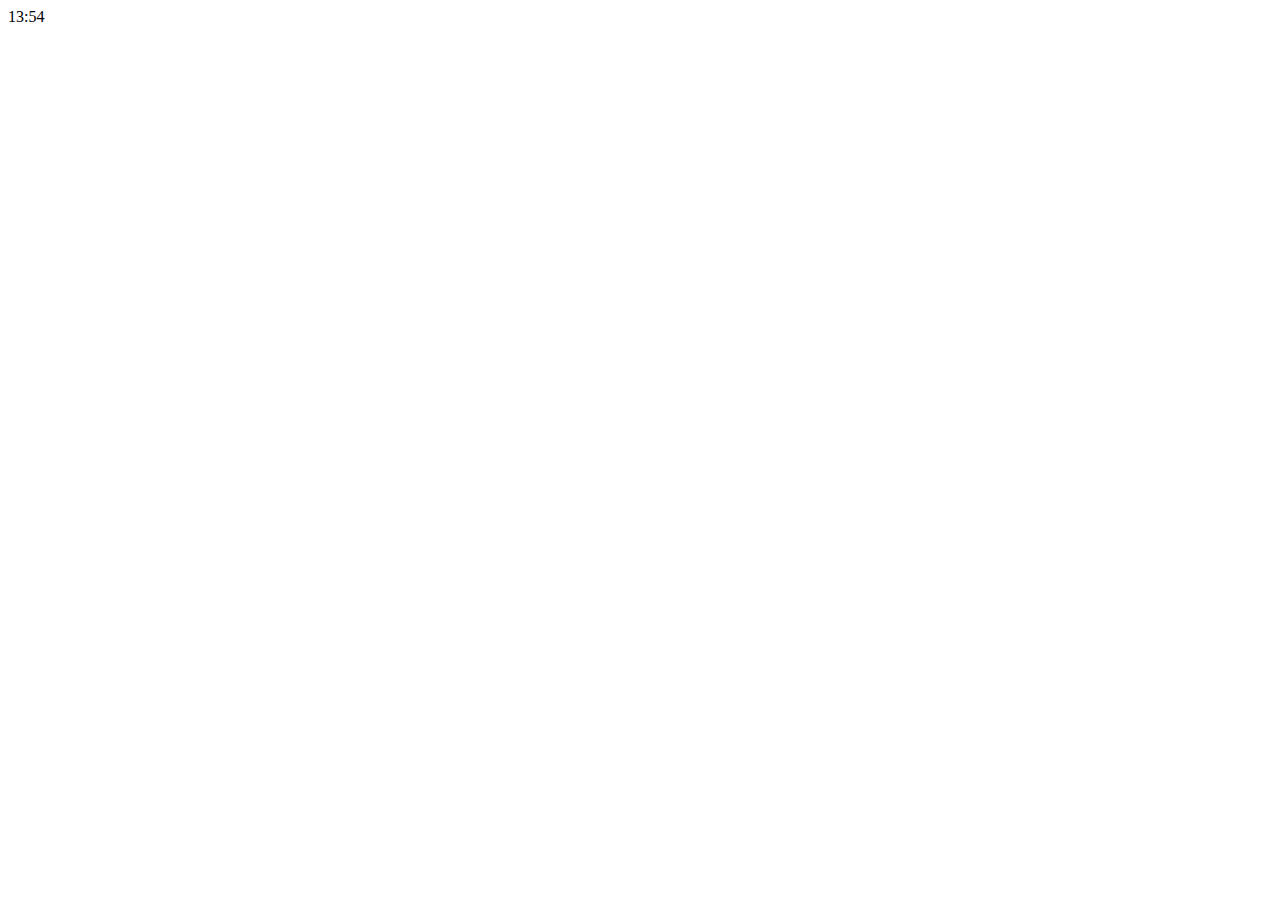
==== index.html @ 123b6cf6 "addFiles" ====
<!DOCTYPE html>
<html lang="en">
  <head>
    <meta charset="UTF-8" />
    <meta name="viewport" content="width=device-width, initial-scale=1.0" />
    <meta http-equiv="X-UA-Compatible" content="ie=edge" />
    <link
      rel="stylesheet"
      href="https://use.fontawesome.com/releases/v5.11.2/css/all.css"
    />
    <title>Chats | Kakao Clone</title>
  </head>
  <body>
    <div class="status-bar">
      <div class="status-bar__column">
        <span class="status-bar__clock">13:54 </span>
      </div>
      <div class="status-bar__column"></div>
    </div>
  </body>
</html>
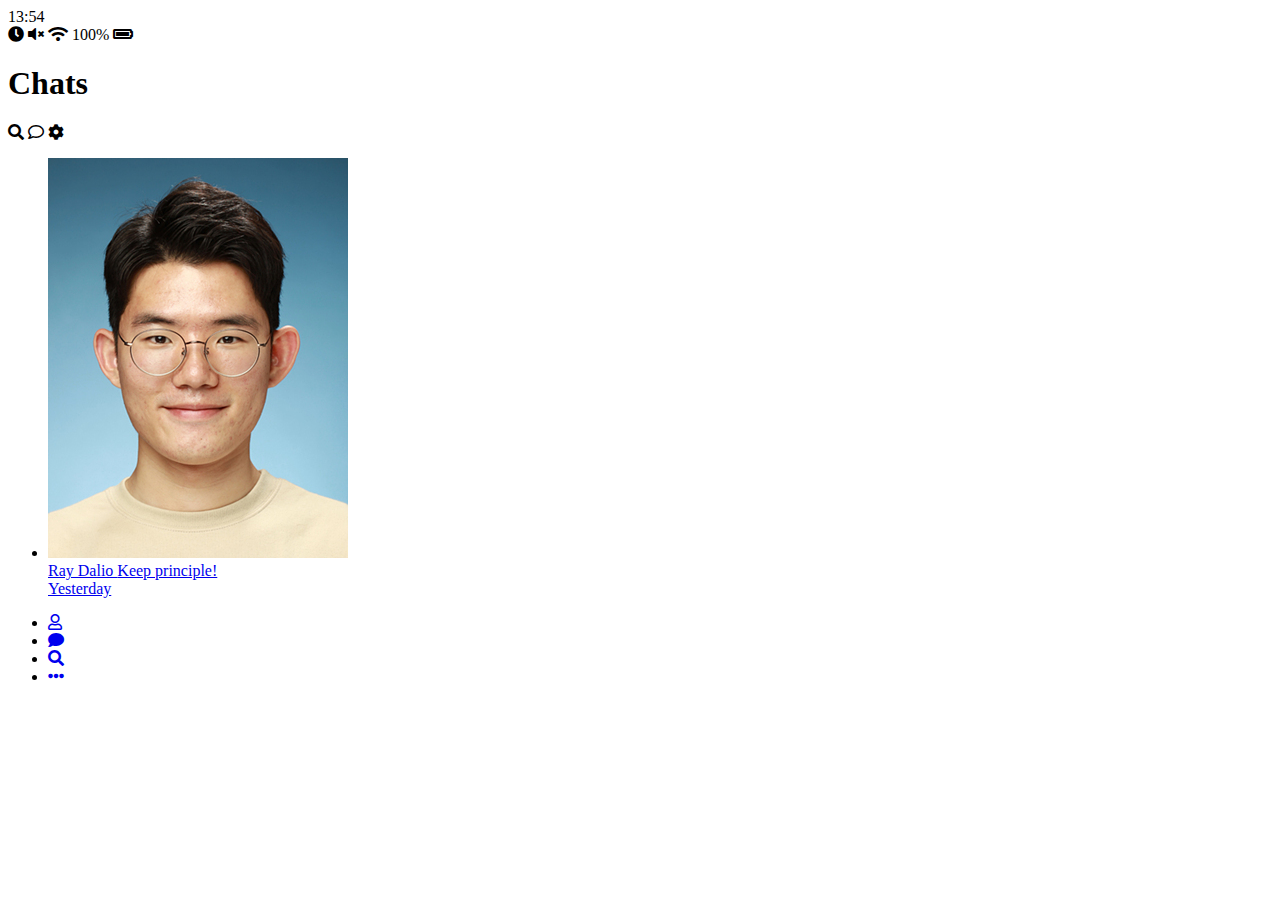
==== commit 7fcf155e: "write html" ====
--- a/index.html
+++ b/index.html
@@ -15,7 +15,75 @@
       <div class="status-bar__column">
         <span class="status-bar__clock">13:54 </span>
       </div>
-      <div class="status-bar__column"></div>
+      <div class="status-bar__column">
+        <i class="fas fa-clock"></i>
+        <i class="fas fa-volume-mute"></i>
+        <i class="fas fa-wifi"></i>
+        <span class="status-bar_batter-level">100%</span>
+        <i class="fas fa-battery-full"></i>
+      </div>
     </div>
+    <header class="header">
+      <div class="header__header-column">
+        <h1 class="header__title">Chats</h1>
+      </div>
+      <div class="header__header-column">
+        <span class="header__icon">
+          <i class="fas fa-search"></i>
+        </span>
+        <span class="header__icon">
+          <i class="far fa-comment"></i>
+        </span>
+        <span class="header__icon">
+          <i class="fas fa-cog"></i>
+        </span>
+      </div>
+    </header>
+    <main class="chats">
+      <ul class="chats__list">
+        <li class="chats__chat">
+        <a href="chat.html">
+          <div class="chats__column">
+            <img class="chat__avatar g-avatar" src="images/avatar.jpg" />
+            <div class="chat__content">
+              <span class="chat__username">
+                Ray Dalio
+              </span>
+              <span class="chat__preview">
+                Keep principle!
+              </span>
+            </div>
+          </div>
+          <div class="chats__column">
+            <span class="chat__timestamp">Yesterday</span>
+          </div>
+        </li>
+        </a>
+      </ul>
+    </main>
+    <nav class="nav">
+      <ul class="nav__list">
+        <li class="nav__list-item">
+          <a href="friends.html" class="nav__list-link">
+            <i class="far fa-user"></i>
+          </a>
+        </li>
+        <li class="nav__list-item">
+          <a href="index.html" class="nav__list-link">
+            <i class="fas fa-comment"></i>
+          </a>
+        </li>
+        <li class="nav__list-item">
+          <a href="find.html" class="nav__list-link">
+            <i class="fas fa-search"></i>
+          </a>
+        </li>
+        <li class="nav__list-item">
+          <a href="more.html" class="nav__list-link">
+            <i class="fas fa-ellipsis-h"></i>
+          </a>
+        </li>
+      </ul>
+    </nav>
   </body>
 </html>
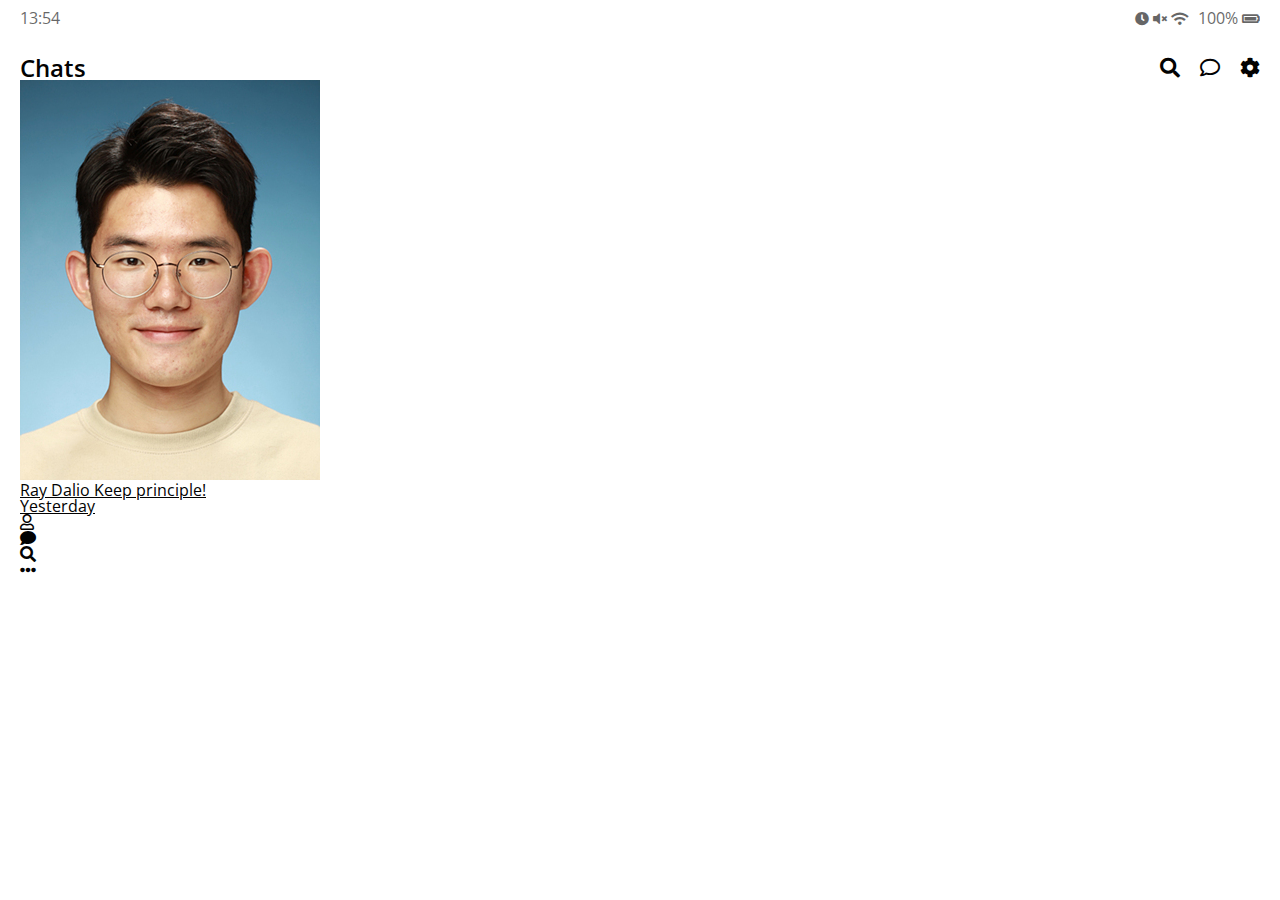
==== commit 4414ec2e: "css_work" ====
--- a/index.html
+++ b/index.html
@@ -8,6 +8,7 @@
       rel="stylesheet"
       href="https://use.fontawesome.com/releases/v5.11.2/css/all.css"
     />
+    <link rel="stylesheet" href="css/styles.css"/>
     <title>Chats | Kakao Clone</title>
   </head>
   <body>
@@ -19,7 +20,7 @@
         <i class="fas fa-clock"></i>
         <i class="fas fa-volume-mute"></i>
         <i class="fas fa-wifi"></i>
-        <span class="status-bar_batter-level">100%</span>
+        <span class="status-bar__battery-level">100%</span>
         <i class="fas fa-battery-full"></i>
       </div>
     </div>
--- a/css/styles.css
+++ b/css/styles.css
@@ -0,0 +1,17 @@
+@import url("https://fonts.googleapis.com/css?family=Open+Sans:400,600&display=swap");
+@import "reset.css";
+@import "status-bar.css";
+@import "header.css";
+@import "nav-bar.css";
+
+body {
+  background-color: white;
+  padding: 10px 20px;
+  color: #020202;
+  font-family: "Open Sans", -apple-system, BlinkMacSystemFont, "Segoe UI",
+    Roboto, Oxygen, Ubuntu, Cantarell, "Open Sans", "Helvetica Neue", sans-serif;
+}
+
+a {
+  color: inherit;
+}
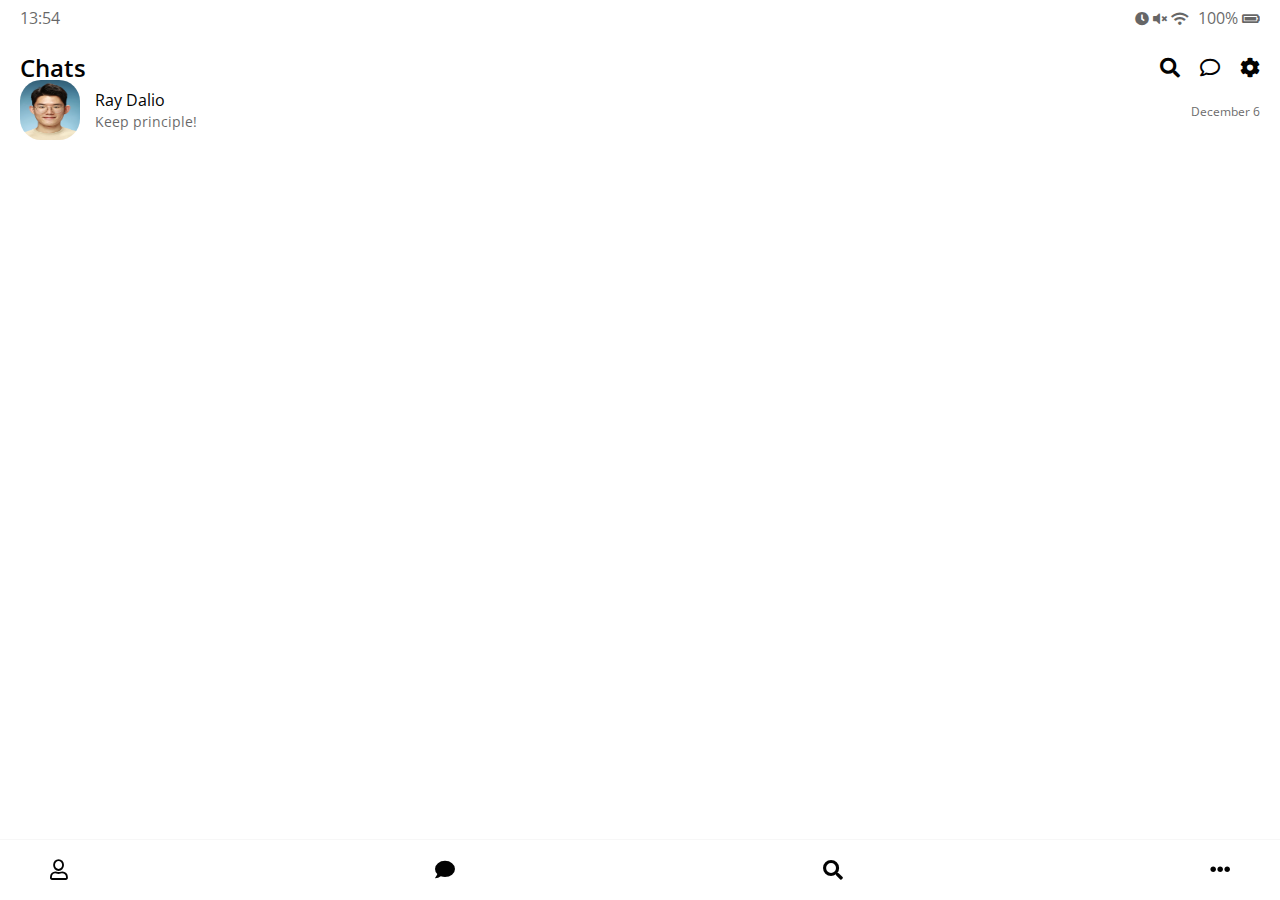
==== commit 3332718b: "css_update" ====
--- a/index.html
+++ b/index.html
@@ -44,20 +44,24 @@
       <ul class="chats__list">
         <li class="chats__chat">
         <a href="chat.html">
-          <div class="chats__column">
-            <img class="chat__avatar g-avatar" src="images/avatar.jpg" />
-            <div class="chat__content">
-              <span class="chat__username">
-                Ray Dalio
-              </span>
-              <span class="chat__preview">
-                Keep principle!
-              </span>
-            </div>
-          </div>
-          <div class="chats__column">
-            <span class="chat__timestamp">Yesterday</span>
-          </div>
+            <div class="chats__chat friend">
+                <div class="friend__column">
+                  <img src="images/avatar.jpg" class="m-avatar friend__avatar" />
+                  <div class="friend__content">
+                    <span class="friend__name">
+                      Ray Dalio
+                    </span>
+                    <span class="friend__bottom-text">
+                      Keep principle!
+                    </span>
+                  </div>
+                </div>
+                <div class="friend__column">
+                  <div class="friend__now-listening">
+                    <span class ="chat__timestamp">December 6</span>                    
+                  </div>
+                </div>
+              </div>
         </li>
         </a>
       </ul>
--- a/css/styles.css
+++ b/css/styles.css
@@ -3,6 +3,11 @@
 @import "status-bar.css";
 @import "header.css";
 @import "nav-bar.css";
+@import "friends.css";
+
+* {
+  box-sizing: border-box;
+}
 
 body {
   background-color: white;
@@ -14,4 +19,5 @@
 
 a {
   color: inherit;
+  text-decoration: none; /* 링크의 밑줄삭제 */
 }
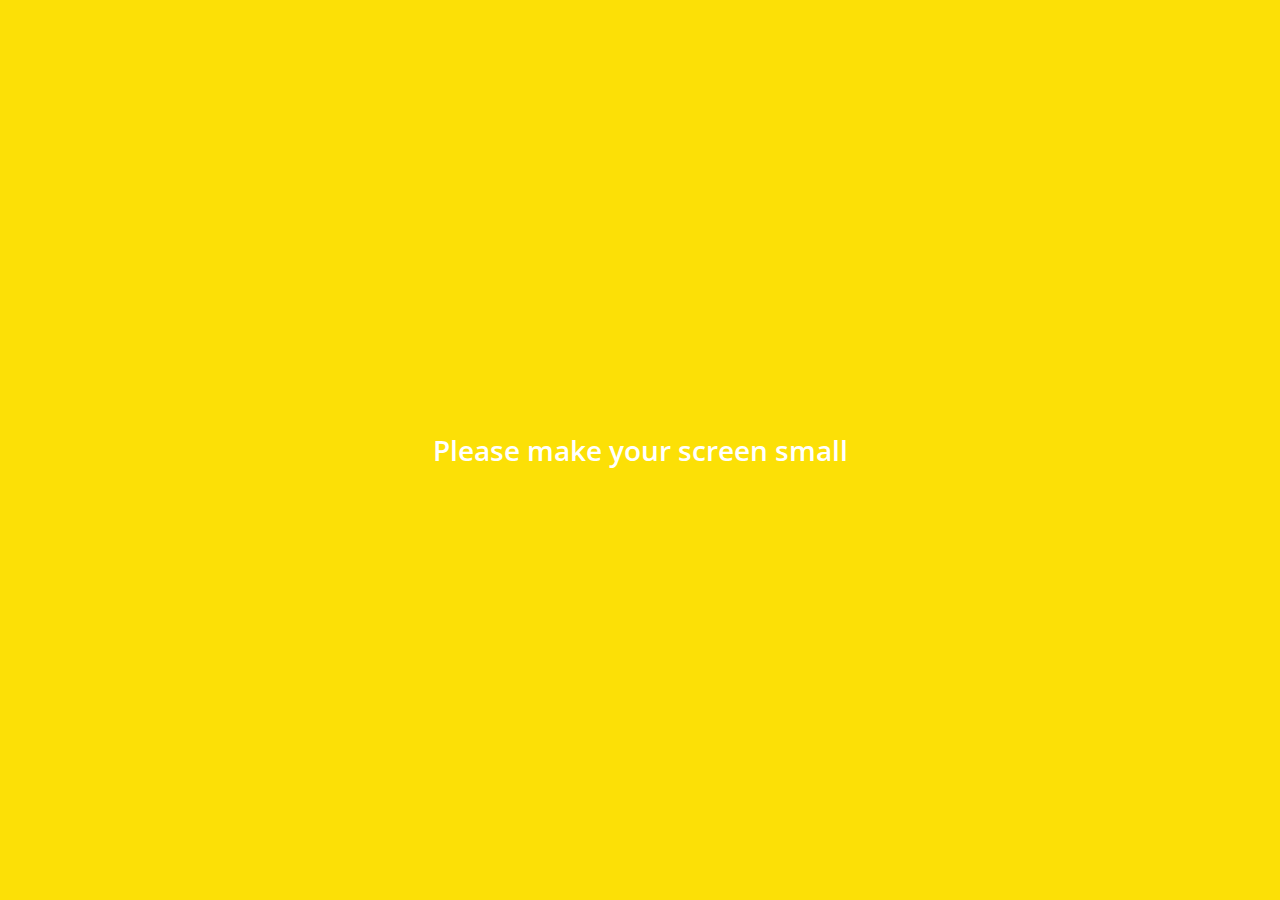
==== commit 3592f2ed: "add animations" ====
--- a/index.html
+++ b/index.html
@@ -90,5 +90,8 @@
         </li>
       </ul>
     </nav>
+    <div class="bigScreen">
+      <span class="bigScreen__text">Please make your screen small</span>
+    </div>
   </body>
 </html>
--- a/css/styles.css
+++ b/css/styles.css
@@ -3,7 +3,13 @@
 @import "status-bar.css";
 @import "header.css";
 @import "nav-bar.css";
+@import "friend.css";
 @import "friends.css";
+@import "find.css";
+@import "more.css";
+@import "settings.css";
+@import "chat.css";
+@import "mobile.css";
 
 * {
   box-sizing: border-box;
@@ -21,3 +27,37 @@
   color: inherit;
   text-decoration: none; /* 링크의 밑줄삭제 */
 }
+
+@keyframes fadeIn {
+  from {
+    opacity: 0;
+    transform: translateY(50px);
+  }
+  to {
+    opacity: 1;
+    transform: none;
+  }
+}
+
+.chats,
+.find,
+.friends,
+.more,
+.settings {
+  animation: fadeIn 0.5s ease-in-out;
+}
+
+@keyframes showNavBar {
+  from {
+    transform: translateY(80px);
+  }
+  to {
+    transform: none;
+  }
+}
+
+.nav {
+  transform: translateY(80px);
+  animation: showNavBar 0.5s ease-out forwards;
+  animation-delay: 0.5s;
+}
